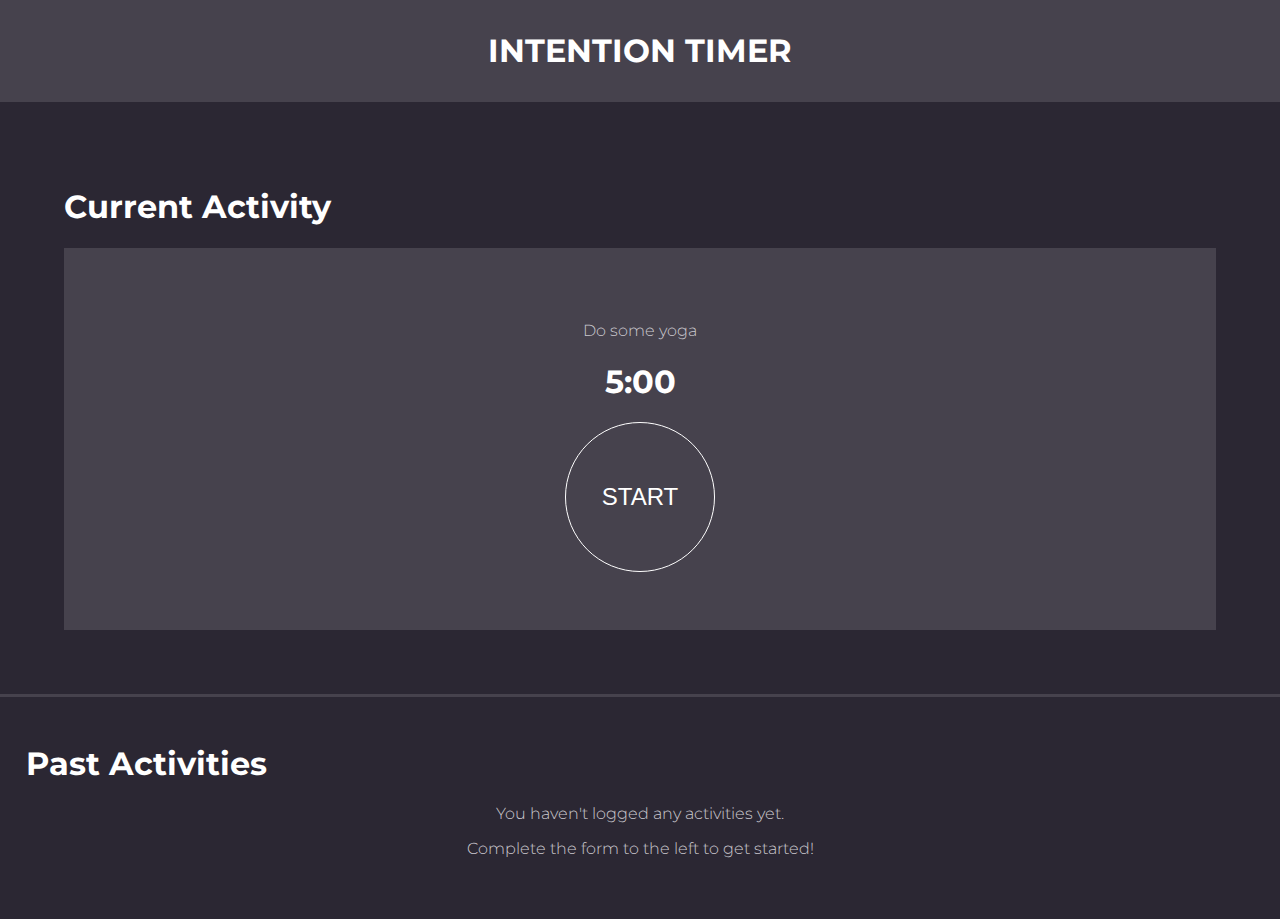
==== index.html @ 6ea87e0e "Merge pull request #23 from bjjdestroyer/jkw-timer-styling" ====
<!DOCTYPE html>
  <html>
    <head>
      <link rel="stylesheet" href="./styles.css">
      <link rel="activity-class" href="./activity.js">
      <link href="https://fonts.googleapis.com/css2?family=Montserrat:wght@300;400&display=swap" rel="stylesheet">
      <meta name="viewport" content="width=device-width, initial-scale=1.0">
      <link rel="stylesheet" type="text/css" href="http://yui.yahooapis.com/3.18.1/build/cssnormalize/cssnormalize-min.css">
      <title>Intention Timer</title>
    </head>
    <body>
      <section class="title-bar">
        <h1 class="title">INTENTION TIMER</h1>
      </section>
      <section class="activities">
        <article class="new-activity hidden">
          <h1 class="left-title">New Activity</h1>
          <div class="left-background">
            <p class="select-title">Select a Category:</p>
            <div class="btn-container">
              <button class="study-btn"><img class="study-icon" src="assets/study.svg">Study</button>
              <button class="meditate-btn"><img class="meditate-icon" src="assets/meditate.svg">Meditate</button>
              <button class="exercise-btn"><img class="exercise-icon" src="assets/exercise.svg">Exercise</button>
            </div>
            <p class="category-error"></p>
            <form class="form-input">
              <div class="top-input">
                <label>What would you like to accomplish during this time?</label>
                <input type="text" class="info-added" pattern="A-Za-z">
                <p class="description-error"></p>
              </div>
              <div class="left-input">
                <label>Minutes</label>
                <input type="number" class="min-input">
                <p class="minutes-error"></p>
              </div>
              <div class="right-input">
                <label>Seconds</label>
                <input type="number" class="sec-input">
                <p class="seconds-error"></p>
              </div>
              <p class="verify-number"></p>
            </form>
            <div class="btn-start">
              <button class="start-btn">START ACTIVITY</button>
            </div>
          </div>
        </article>
        <article class="current-activity">
          <h1 class="left-title">Current Activity</h1>
          <div class="timer-background">
            <div class="countdown-clock">
              <span></span>
              <p class="user-input-description">Do some yoga</p>
              <h1 class="user-input-time">5:00</h1>
            </div>
            <button class="start-clock-btn">START</button>
          </div>
        </article>
        <article class="past-activities">
          <h1 class="right-title">Past Activities</h1>
          <article class="default-message">
            <p>You haven't logged any activities yet.</p>
            <p>Complete the form to the left to get started!</p>
          </article>
        </article>
      </section>
      <script src="./activity.js"></script>
      <script src="./main.js"></script> 
    </body>
  </html>
---- styles.css ----
body {
  font-family: 'Montserrat', sans-serif;
  background-color: #2B2733;
  margin: 0;
}

h1 {
  font-weight 400;
  color: #FFF;
}

p {
  font-weight: 300;
  color: #CBC9CF;
}

button {
  border: solid 0.5px white;
  border-radius: 5%;
  font-size: 1.5vw;
  color: #FFF;
  display: flex;
  flex-direction: column;
  align-items: center;
  flex: 0 1 calc(20% - 1em);
}

.title-bar {
  background-color: #46424D;
  display: flex;
  justify-content: center;
  padding: 10px 0;
}

.title {
  background-color: #46424D;
}

.activities {
  display: flex;
  display: grid;
  flex-direction: row;
  grid-template-columns: 2fr 1fr;
}

.new-activity {
  background-color: #2B2733;
  margin: 5%;
}

.current-activity {
  background-color: #2B2733;
  margin: 5%;
  height: 100%;
}

.start-clock-btn {
  width: 150px;
  height: 150px;
  display: flex;
  justify-content: space-around;
  outline: none;
  cursor: pointer;
  font-size: 1.5em;
  font-weight: 300;
  border-style: 2px;
  border-color: #FFF;
  color: #FFF;
  background-color: #46424D;
  border-radius: 100%;
  overflow: none;
  text-align: center;
}

.left-background,
.timer-background {
  background-color: #46424D;
  padding: 5% 12%;
}

.timer-background {
  display: grid;
  grid-column: auto;
  justify-content: center;
  text-align: center;
}

.btn-container {
  display: grid;
  grid-template-columns: 1fr 1fr 1fr;
  grid-gap: 12%;
  margin-bottom: 5%;
}

.category-error {
  justify-content: center;
}

.warning-icon {
  width: 1em;
  margin: 1%;
}

.study-btn,
.meditate-btn,
.exercise-btn {
  background-color: #46424D;
}

.study-icon,
.meditate-icon,
.exercise-icon {
  width: 1.5em;
  margin: 4%;
}

.study-btn-active {
  border-color: #B3FD78;
  color: #B3FD78;
}

.meditate-btn-active {
  border-color: #C278FD;
  color: #C278FD;
}

.exercise-btn-active {
  border-color: #FD8078;
  color: #FD8078;
}

.past-activities {
  border-left: solid;
  border-color: #46424D;
  padding: 5%;
  padding-top: 10%;
}

.default-message {
  text-align: center;
}

form {
  display: grid;
  grid-template-columns: 3fr 1fr 3fr;
  grid-template-rows: repeat(2, 1fr);
  justify-content: space-between;
}

label {
  color: #CBC9CF;
  font-size: 0.75em;
  margin-bottom: 5%;
}

input {
  outline: 0;
  border-width: 0 0 2px;
  border-color: #CBC9CF;
  background-color: #46424D;
  display: grid;
  grid-template-rows: repeat(2, 1fr);
  margin-bottom: 5%;
}

.form-input {
  box-sizing: border-box;
}

.top-input {
  grid-column: 1 / span 3;
  border: none;
  border-bottom-color: #CBC9CF;
  margin: 8px 0;
  padding-top: 10px;
  padding-bottom: 35px;
}

.verify-number,
.category-error,
.description-error,
.minutes-error,
.seconds-error {
  display: flex;
  align-items: baseline;
  color: #EFB7EC;
  height: 10%;
}

.info-added {
  width: 100%;
}

.min-input,
.sec-input {
  width: 100%;
}

.right-input {
  grid-row: 2;
  grid-column: 3;
}

.start-btn {
  background-color: white;
  color: #2B2733;
  grid-column: -1;
  padding: 0.5em 1.5em;
}

.btn-start {
display: grid;
grid-template-columns: 2fr 2fr 2fr;
padding: 10px 0;
}

.hidden {
  display: none;
}

/*~~~~~~Media Queries~~~~~~~~~~~~*/
@media screen and (max-width: 768px) {
  .activities {
    display: flex;
    display: grid;
    flex-direction: column;
    grid-template-columns: 1fr;
  }

  .left-background {
    padding: 1% 3%;
  }

  .past-activities {
    border-top: solid;
    border-left: none;
    border-color: #46424D;
    padding: 2%;
  }

  .btn-container {
    display: flex;
    flex-direction: column;
    text-align: center;
    justify-content: space-around;
  }

  .study-btn,
  .meditate-btn,
  .exercise-btn {
    display: flex;
    margin: 0 20%;
    margin-bottom: 2em;
  }

  .start-btn {
    grid-column: 2;
  }

  .btn-start {
  justify-content: center;
  padding: 10px 0;
  }

}

@media screen and (max-width: 1280px) {
  .activities {
    display: flex;
    display: grid;
    flex-direction: column;
    grid-template-columns: 1fr;
  }

  .past-activities {
    border-top: solid;
    border-left: none;
    border-color: #46424D;
    padding: 2%;
  }

  .start-btn {
    grid-column: 2;
  }

  .btn-start {
  justify-content: center;
  padding: 10px 0;
  }
}

@media screen and (min-width: 1280px) {


}
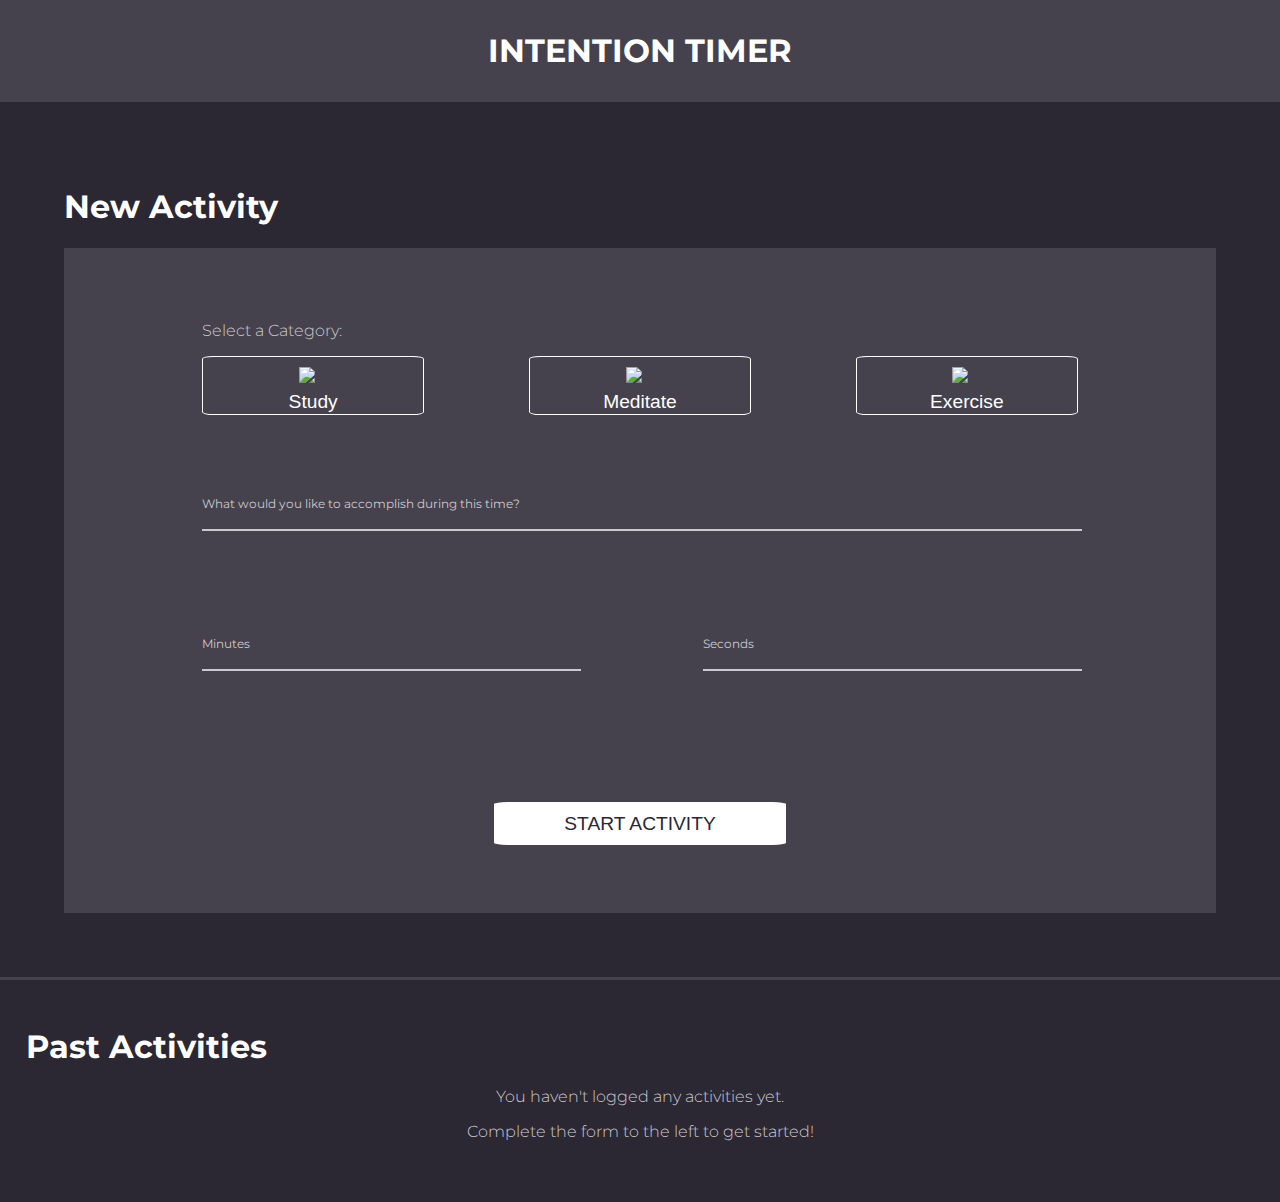
==== commit dcb5d51a: "Merge pull request #29 from bjjdestroyer/jv-timer-iteration-2" ====
--- a/index.html
+++ b/index.html
@@ -13,7 +13,7 @@
         <h1 class="title">INTENTION TIMER</h1>
       </section>
       <section class="activities">
-        <article class="new-activity hidden">
+        <article class="new-activity">
           <h1 class="left-title">New Activity</h1>
           <div class="left-background">
             <p class="select-title">Select a Category:</p>
@@ -46,13 +46,13 @@
             </div>
           </div>
         </article>
-        <article class="current-activity">
+        <article class="current-activity hidden">
           <h1 class="left-title">Current Activity</h1>
           <div class="timer-background">
             <div class="countdown-clock">
               <span></span>
               <p class="user-input-description">Do some yoga</p>
-              <h1 class="user-input-time">5:00</h1>
+              <span id="time">5:00</span>
             </div>
             <button class="start-clock-btn">START</button>
           </div>
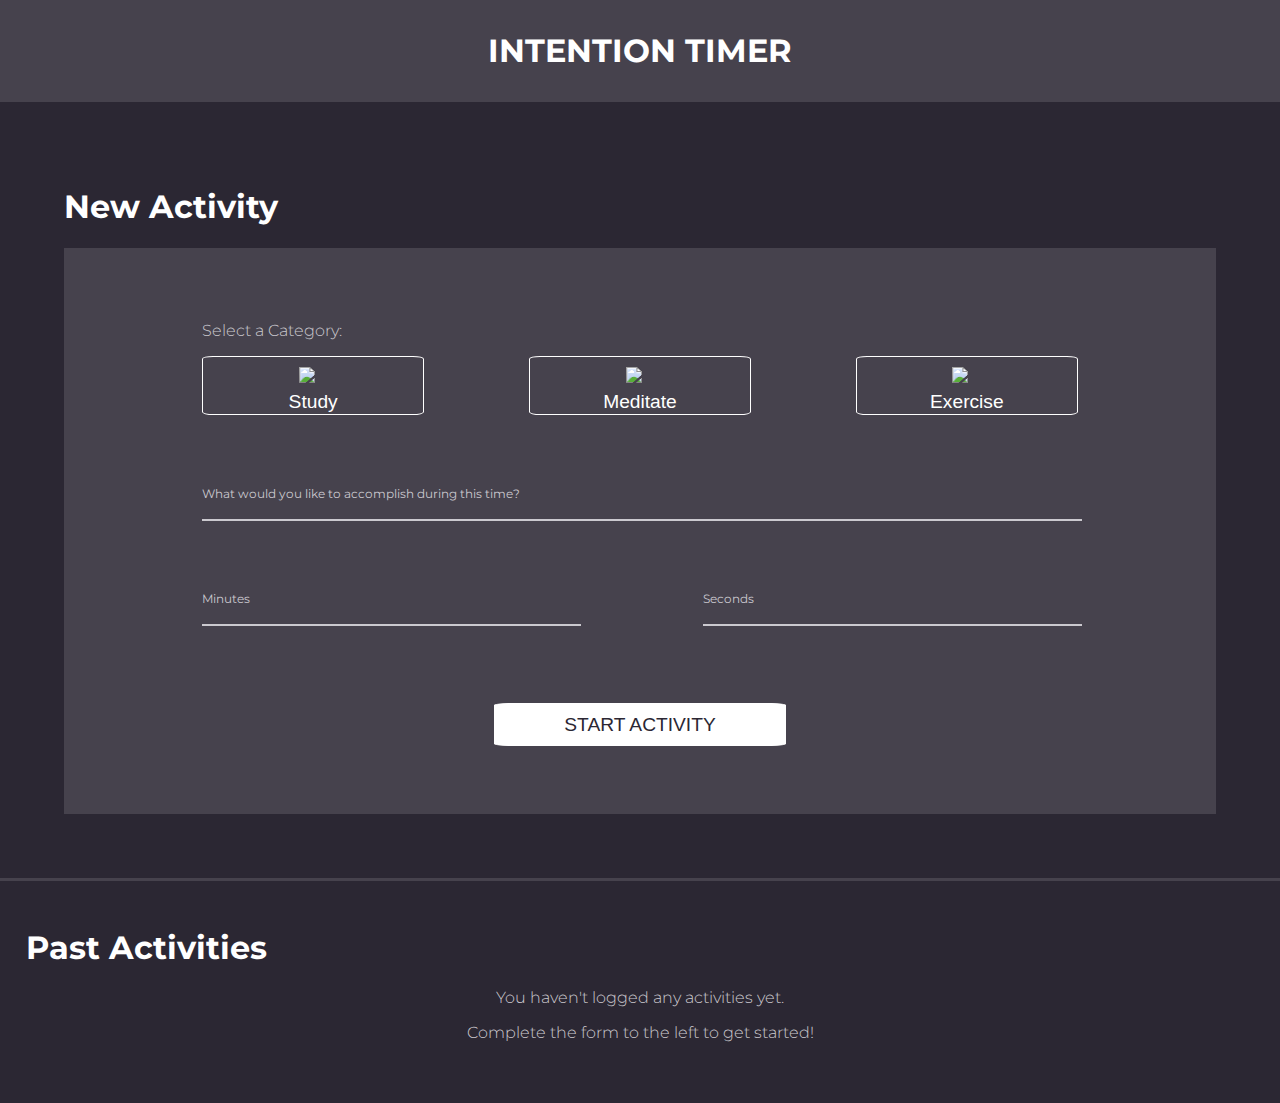
==== commit b0a83813: "Changed name of min-input to minutes-input on html, css, and JS" ====
--- a/index.html
+++ b/index.html
@@ -31,7 +31,7 @@
               </div>
               <div class="left-input">
                 <label>Minutes</label>
-                <input type="number" class="min-input">
+                <input type="number" class="minutes-input">
                 <p class="minutes-error"></p>
               </div>
               <div class="right-input">
--- a/styles.css
+++ b/styles.css
@@ -25,6 +25,8 @@
   flex: 0 1 calc(20% - 1em);
 }
 
+/* ~~~~~~~~~~~~~~ HEADER ~~~~~~~~~~~~~~~~ */
+
 .title-bar {
   background-color: #46424D;
   display: flex;
@@ -35,6 +37,8 @@
 .title {
   background-color: #46424D;
 }
+
+/* ~~~~~~~~~~~~~~ CONTAINER ~~~~~~~~~~~~~~~~ */
 
 .activities {
   display: flex;
@@ -42,16 +46,88 @@
   flex-direction: row;
   grid-template-columns: 2fr 1fr;
 }
+
+/* ~~~~~~~~~~~~~~ NEW ACTIVITY VIEW ~~~~~~~~~~~~~~~~ */
 
 .new-activity {
   background-color: #2B2733;
   margin: 5%;
 }
 
+.left-background {
+  background-color: #46424D;
+  padding: 5% 12%;
+}
+
+.btn-container {
+  display: grid;
+  grid-template-columns: 1fr 1fr 1fr;
+  grid-gap: 12%;
+  margin-bottom: 5%;
+}
+
+.category-error {
+  justify-content: center;
+}
+
+.warning-icon {
+  width: 1em;
+  margin: 1%;
+}
+
+.study-btn,
+.meditate-btn,
+.exercise-btn {
+  background-color: #46424D;
+}
+
+.study-icon,
+.meditate-icon,
+.exercise-icon {
+  width: 1.5em;
+  margin: 4%;
+}
+
+.study-btn-active {
+  border-color: #B3FD78;
+  color: #B3FD78;
+  outline: none;
+}
+
+.meditate-btn-active {
+  border-color: #C278FD;
+  color: #C278FD;
+  outline: none;
+}
+
+.exercise-btn-active {
+  border-color: #FD8078;
+  color: #FD8078;
+  outline: none;
+}
+
+/* ~~~~~~~~~~~~~~ CURRENT ACTIVITY VIEW ~~~~~~~~~~~~~~~~ */
 .current-activity {
   background-color: #2B2733;
   margin: 5%;
   height: 100%;
+}
+
+.timer-background {
+  display: grid;
+  grid-column: auto;
+  justify-content: center;
+  text-align: center;
+  background-color: #46424D;
+  padding: 5% 12%;
+}
+
+.countdown-clock {
+  margin-bottom: 15%;
+}
+
+#time {
+  color: #FFF;
 }
 
 .start-clock-btn {
@@ -72,62 +148,7 @@
   text-align: center;
 }
 
-.left-background,
-.timer-background {
-  background-color: #46424D;
-  padding: 5% 12%;
-}
-
-.timer-background {
-  display: grid;
-  grid-column: auto;
-  justify-content: center;
-  text-align: center;
-}
-
-.btn-container {
-  display: grid;
-  grid-template-columns: 1fr 1fr 1fr;
-  grid-gap: 12%;
-  margin-bottom: 5%;
-}
-
-.category-error {
-  justify-content: center;
-}
-
-.warning-icon {
-  width: 1em;
-  margin: 1%;
-}
-
-.study-btn,
-.meditate-btn,
-.exercise-btn {
-  background-color: #46424D;
-}
-
-.study-icon,
-.meditate-icon,
-.exercise-icon {
-  width: 1.5em;
-  margin: 4%;
-}
-
-.study-btn-active {
-  border-color: #B3FD78;
-  color: #B3FD78;
-}
-
-.meditate-btn-active {
-  border-color: #C278FD;
-  color: #C278FD;
-}
-
-.exercise-btn-active {
-  border-color: #FD8078;
-  color: #FD8078;
-}
+/* ~~~~~~~~~~~~~~ PAST ACTIVITY VIEW ~~~~~~~~~~~~~~~~ */
 
 .past-activities {
   border-left: solid;
@@ -140,17 +161,18 @@
   text-align: center;
 }
 
+/* ~~~~~~~~~~~~~~ FORM ~~~~~~~~~~~~~~~~ */
 form {
   display: grid;
   grid-template-columns: 3fr 1fr 3fr;
-  grid-template-rows: repeat(2, 1fr);
+  grid-template-rows: auto;
   justify-content: space-between;
 }
 
 label {
   color: #CBC9CF;
   font-size: 0.75em;
-  margin-bottom: 5%;
+  height: 5%;
 }
 
 input {
@@ -172,8 +194,6 @@
   border: none;
   border-bottom-color: #CBC9CF;
   margin: 8px 0;
-  padding-top: 10px;
-  padding-bottom: 35px;
 }
 
 .verify-number,
@@ -187,11 +207,17 @@
   height: 10%;
 }
 
+.verify-number {
+  grid-row: 3;
+  grid-column: 1 / -1;
+  justify-content: center;
+}
+
 .info-added {
   width: 100%;
 }
 
-.min-input,
+.minutes-input,
 .sec-input {
   width: 100%;
 }
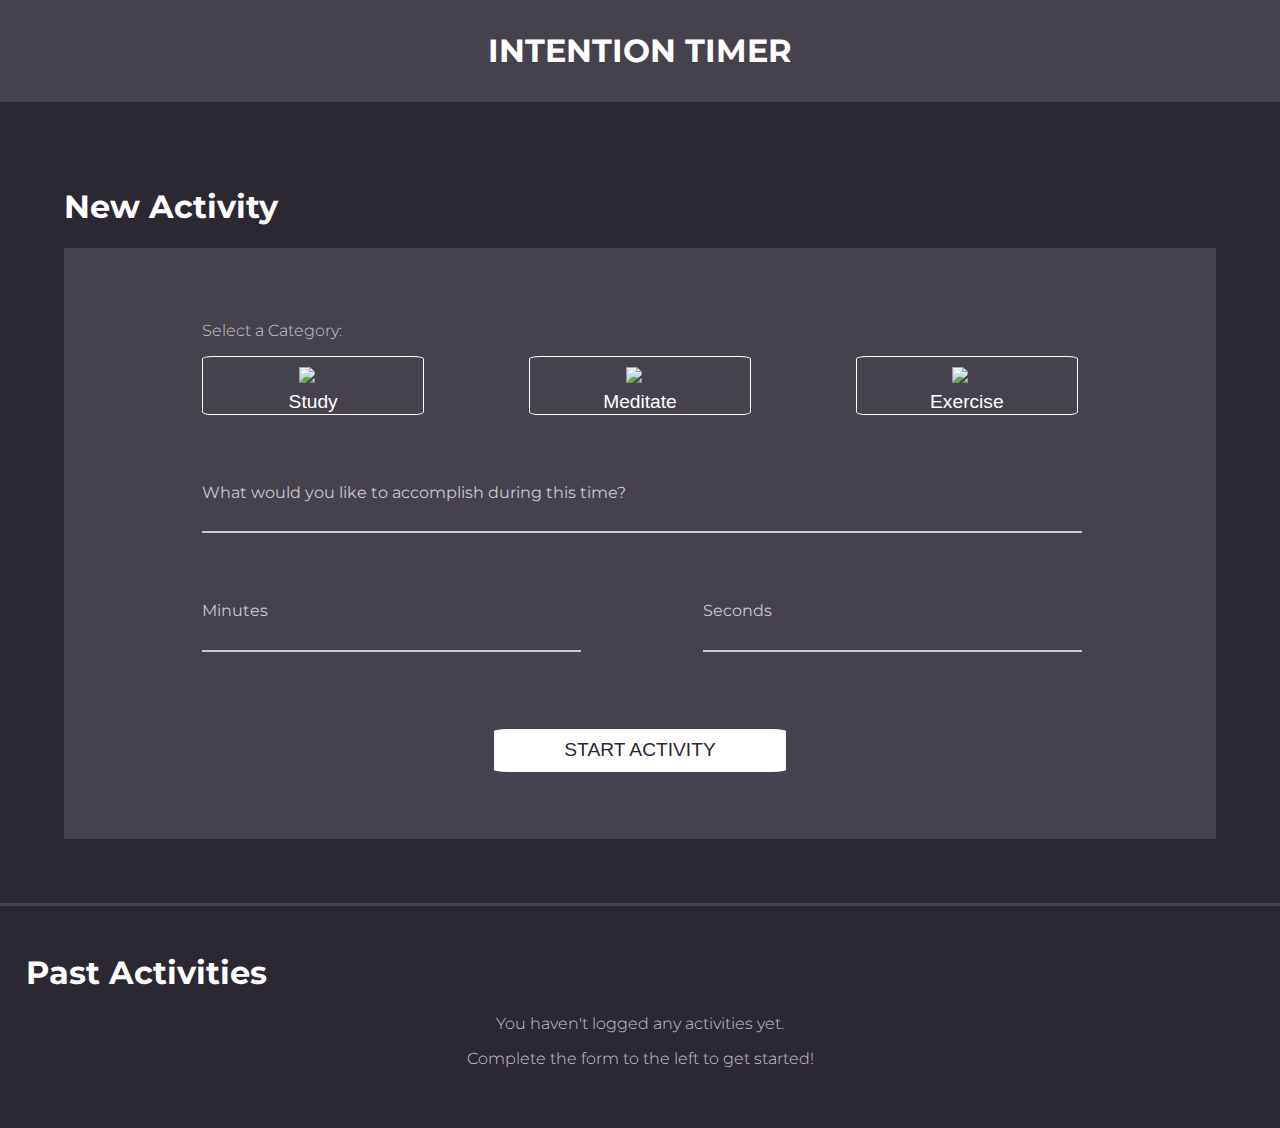
==== commit 6d00091a: "Place start button correctly and clean up current activity HTML" ====
--- a/index.html
+++ b/index.html
@@ -43,7 +43,6 @@
             </form>
             <div class="btn-start">
               <button class="start-btn">START ACTIVITY</button>
-            </div>
           </div>
         </article>
         <article class="current-activity hidden">
@@ -51,8 +50,8 @@
           <div class="timer-background">
             <div class="countdown-clock">
               <span></span>
-              <p class="user-input-description">Do some yoga</p>
-              <span id="time">5:00</span>
+              <p class="user-input-description"></p>
+              <span id="time"></span>
             </div>
             <button class="start-clock-btn">START</button>
           </div>
--- a/styles.css
+++ b/styles.css
@@ -171,7 +171,6 @@
 
 label {
   color: #CBC9CF;
-  font-size: 0.75em;
   height: 5%;
 }
 
@@ -183,6 +182,9 @@
   display: grid;
   grid-template-rows: repeat(2, 1fr);
   margin-bottom: 5%;
+  color: #CBC9CF;
+  font-family: 'Montserrat', sans-serif;
+  padding-top: 0.95em;
 }
 
 .form-input {
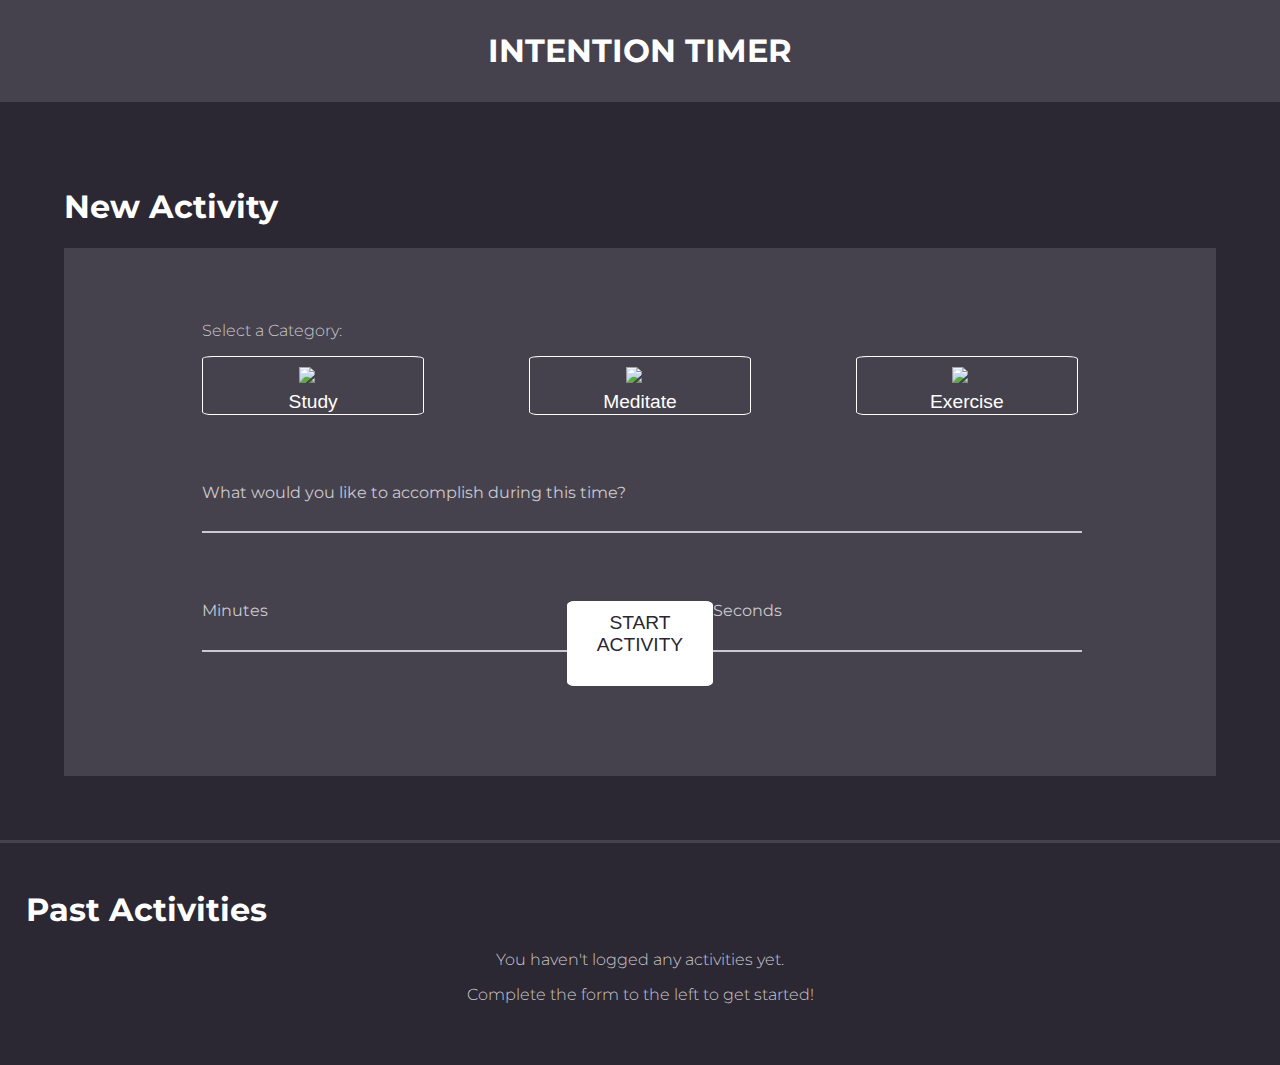
==== commit a3fa5c7b: "Merge pull request #42 from bjjdestroyer/jkw-move-button-to-form" ====
--- a/index.html
+++ b/index.html
@@ -26,7 +26,7 @@
             <form class="form-input">
               <div class="top-input">
                 <label>What would you like to accomplish during this time?</label>
-                <input type="text" class="info-added" pattern="A-Za-z">
+                <input type="text" class="info-added">
                 <p class="description-error"></p>
               </div>
               <div class="left-input">
@@ -40,9 +40,8 @@
                 <p class="seconds-error"></p>
               </div>
               <p class="verify-number"></p>
+              <button class="start-btn">START ACTIVITY</button>
             </form>
-            <div class="btn-start">
-              <button class="start-btn">START ACTIVITY</button>
           </div>
         </article>
         <article class="current-activity hidden">
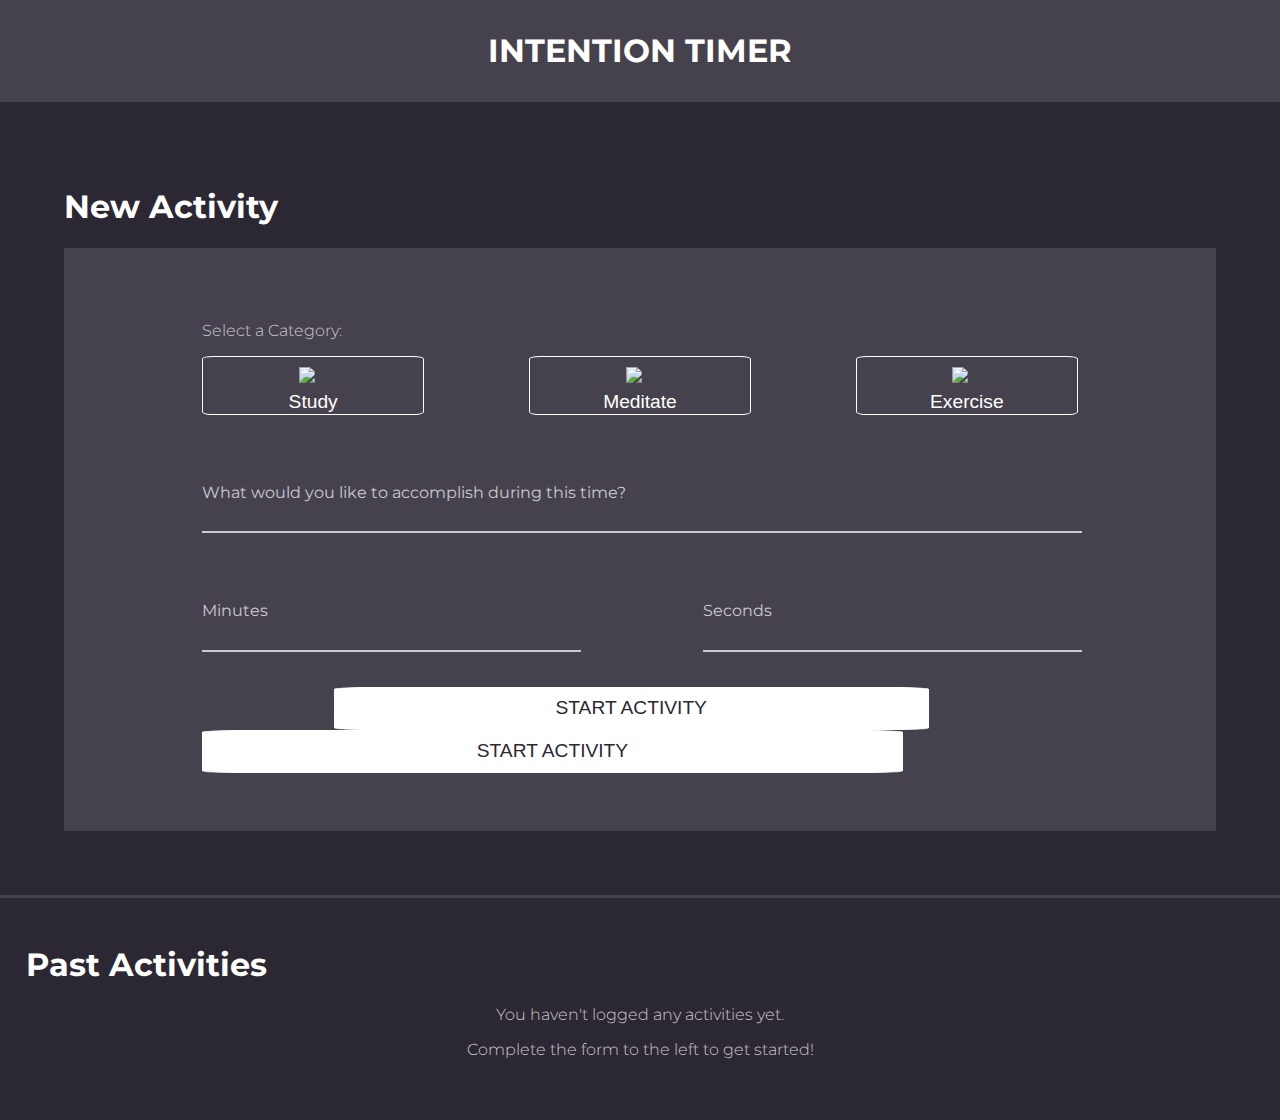
==== commit 7bafea6f: "Merge pull request #45 from bjjdestroyer/jv-iteration-2-input-bugs" ====
--- a/index.html
+++ b/index.html
@@ -26,22 +26,25 @@
             <form class="form-input">
               <div class="top-input">
                 <label>What would you like to accomplish during this time?</label>
-                <input type="text" class="info-added">
+                <input type="text" class="info-added" pattern="A-Za-z">
                 <p class="description-error"></p>
               </div>
               <div class="left-input">
                 <label>Minutes</label>
-                <input type="number" class="minutes-input">
+                <input type="number" class="minutes-input" min="0" max="60">
                 <p class="minutes-error"></p>
               </div>
               <div class="right-input">
                 <label>Seconds</label>
-                <input type="number" class="sec-input">
+                <input type="number" class="sec-input" min="0" max="60">
                 <p class="seconds-error"></p>
               </div>
               <p class="verify-number"></p>
+              <span class="start-button-styling"><button class="start-btn">START ACTIVITY</button></span>
+            </form>
+            <div class="btn-start">
               <button class="start-btn">START ACTIVITY</button>
-            </form>
+            </div>
           </div>
         </article>
         <article class="current-activity hidden">
@@ -49,7 +52,7 @@
           <div class="timer-background">
             <div class="countdown-clock">
               <span></span>
-              <p class="user-input-description"></p>
+              <p class="user-input-description">Do some yoga</p>
               <span id="time"></span>
             </div>
             <button class="start-clock-btn">START</button>
--- a/styles.css
+++ b/styles.css
@@ -25,6 +25,9 @@
   flex: 0 1 calc(20% - 1em);
 }
 
+.hidden {
+  display: none;
+}
 /* ~~~~~~~~~~~~~~ HEADER ~~~~~~~~~~~~~~~~ */
 
 .title-bar {
@@ -165,8 +168,7 @@
 form {
   display: grid;
   grid-template-columns: 3fr 1fr 3fr;
-  grid-template-rows: auto;
-  justify-content: space-between;
+  grid-template-rows: repeat(3, auto);
 }
 
 label {
@@ -229,21 +231,20 @@
   grid-column: 3;
 }
 
+/* ~~~~~~~~~~~~~~ START ACTIVITY BUTTON ~~~~~~~~~~~~~~~~ */
 .start-btn {
   background-color: white;
   color: #2B2733;
-  grid-column: -1;
+  grid-row: 3;
+  grid-column: 3;
   padding: 0.5em 1.5em;
-}
-
-.btn-start {
-display: grid;
-grid-template-columns: 2fr 2fr 2fr;
-padding: 10px 0;
-}
-
-.hidden {
-  display: none;
+  white-space: nowrap;
+  width: 80%;
+}
+
+.start-button-styling {
+  grid-row: 3;
+  grid-column: 3;
 }
 
 /*~~~~~~Media Queries~~~~~~~~~~~~*/
@@ -259,6 +260,10 @@
     padding: 1% 3%;
   }
 
+  .select-title {
+    padding-bottom: 7%;
+  }
+
   .past-activities {
     border-top: solid;
     border-left: none;
@@ -279,15 +284,13 @@
     display: flex;
     margin: 0 20%;
     margin-bottom: 2em;
-  }
-
-  .start-btn {
-    grid-column: 2;
-  }
-
-  .btn-start {
-  justify-content: center;
-  padding: 10px 0;
+    flex-direction: row;
+    justify-content: center;
+  }
+
+  .start-button-styling {
+    grid-column: 1 / -1;
+    padding-left: 15%;
   }
 
 }
@@ -307,13 +310,9 @@
     padding: 2%;
   }
 
-  .start-btn {
-    grid-column: 2;
-  }
-
-  .btn-start {
-  justify-content: center;
-  padding: 10px 0;
+  .start-button-styling {
+    grid-column: 1 / -1;
+    padding-left: 15%;
   }
 }
 
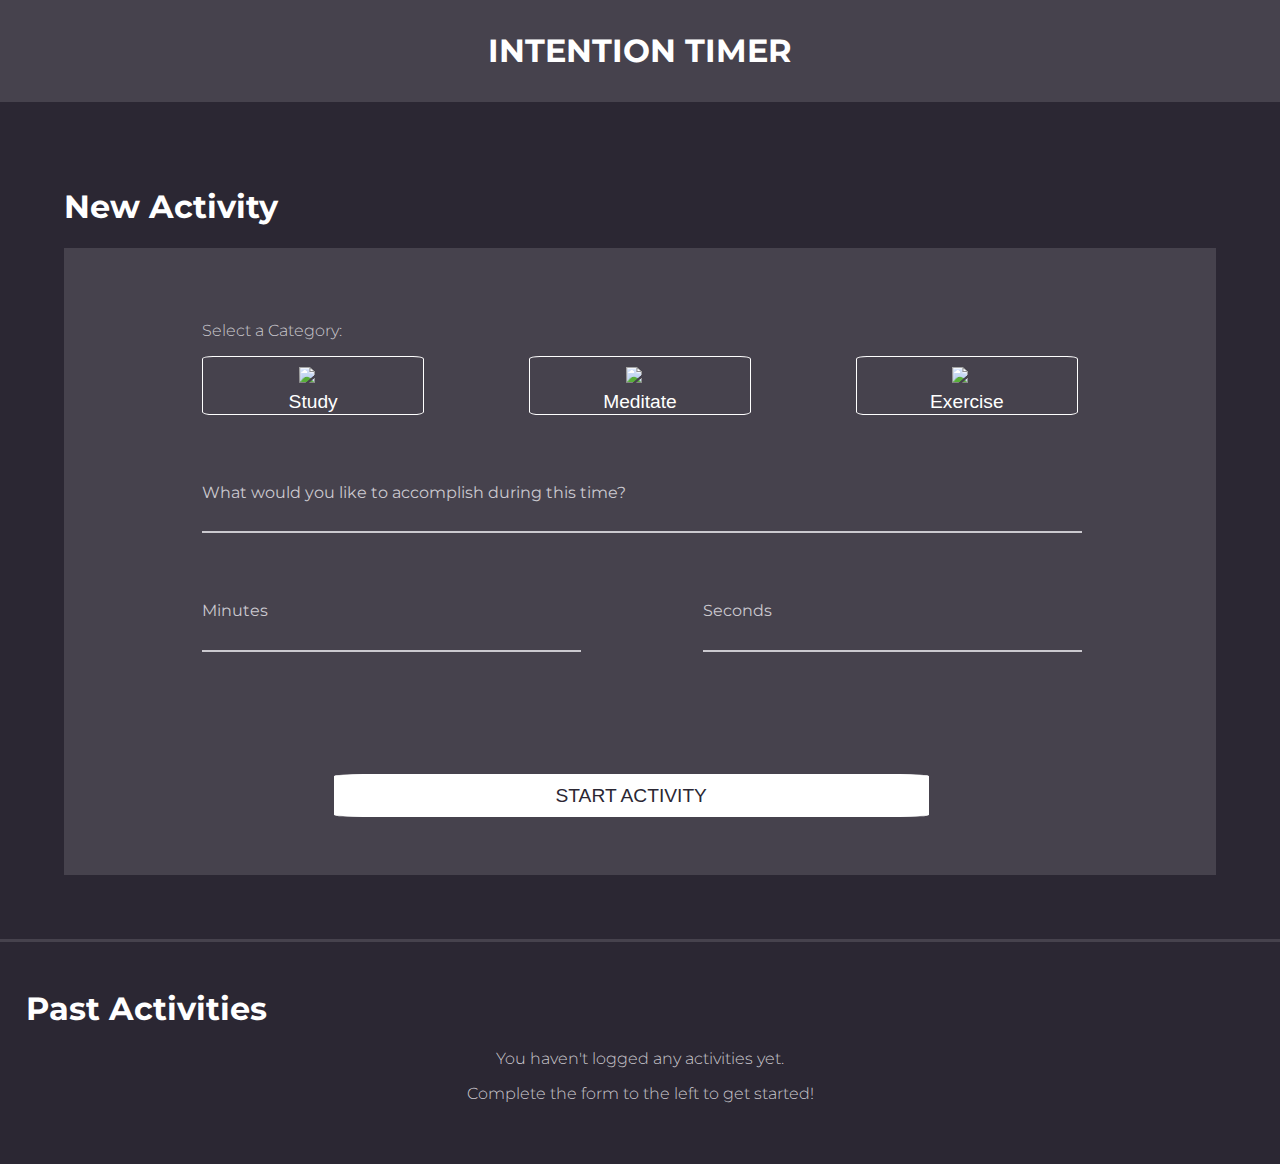
==== commit 1e9a5643: "Merge pull request #47 from bjjdestroyer/tm-fix-css" ====
--- a/index.html
+++ b/index.html
@@ -42,9 +42,6 @@
               <p class="verify-number"></p>
               <span class="start-button-styling"><button class="start-btn">START ACTIVITY</button></span>
             </form>
-            <div class="btn-start">
-              <button class="start-btn">START ACTIVITY</button>
-            </div>
           </div>
         </article>
         <article class="current-activity hidden">
--- a/styles.css
+++ b/styles.css
@@ -215,6 +215,7 @@
   grid-row: 3;
   grid-column: 1 / -1;
   justify-content: center;
+  margin: 0;
 }
 
 .info-added {
@@ -245,6 +246,7 @@
 .start-button-styling {
   grid-row: 3;
   grid-column: 3;
+  padding-top: 15%;
 }
 
 /*~~~~~~Media Queries~~~~~~~~~~~~*/
@@ -289,8 +291,7 @@
   }
 
   .start-button-styling {
-    grid-column: 1 / -1;
-    padding-left: 15%;
+    padding-bottom: 7%;
   }
 
 }
@@ -313,10 +314,6 @@
   .start-button-styling {
     grid-column: 1 / -1;
     padding-left: 15%;
-  }
-}
-
-@media screen and (min-width: 1280px) {
-
-
-}
+    padding-top: 10%;
+  }
+}
